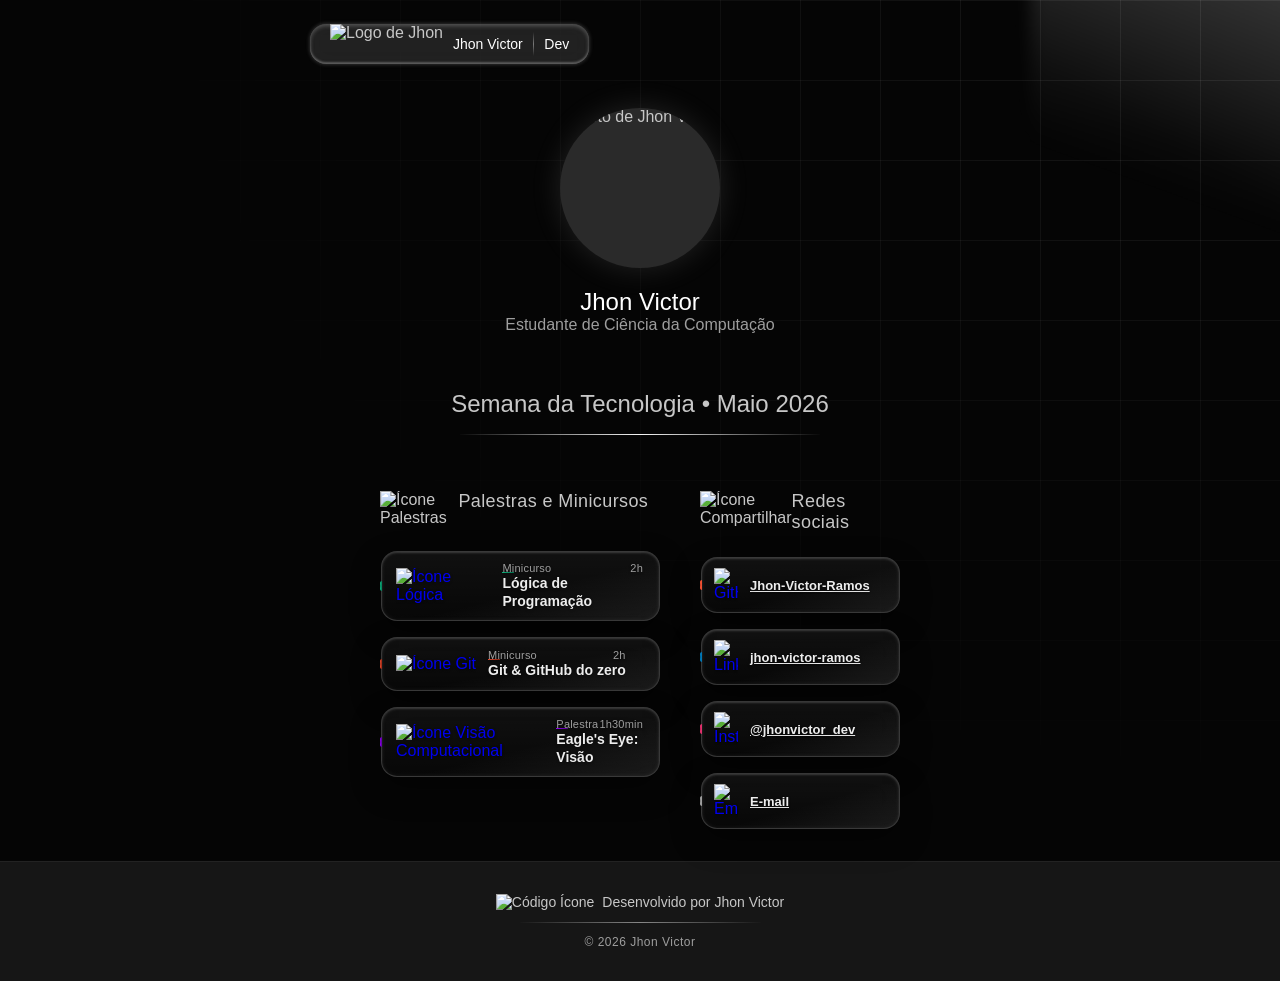
==== index.html @ 37d294ac "test: Estrutura final do site, falta mat. didático" ====
<!DOCTYPE html>
<html lang="pt-br">
<head>
    <meta charset="UTF-8">
    <meta name="viewport" content="width=device-width, initial-scale=1.0">
    <title>Jhon Victor | Semana da Tecnologia</title>
    <link rel="stylesheet" href="style.css">
    <link rel="shortcut icon" href="./assets/icons/jhon-logo-favicon.ico" type="image/x-icon">
    <script src="data.js"></script>
</head>
<body>

    <div class="bg-wrapper">
        <div class="grid-lines"></div>
    </div>

    <div class="god-rays"></div>

    <header class="main-header">
        <div class="header-pill">
            <img src="./assets/icons/jhon-logo.svg" alt="Logo de Jhon" class="header-logo">
            <span class="header-text">Jhon Victor <span class="divider"></span> Dev</span>
        </div>
    </header>

    <main class="content-canvas">
        <div class="grid-light"></div>
        <section class="profile">
            <div class="photo-container">
                <img src="./assets/images/jhon-victor.jpg" alt="Foto de Jhon Victor" class="profile-img">
            </div>
            <h1 class="profile-name">Jhon Victor</h1>
            <p class="profile-degree">Estudante de Ciência da Computação</p>
        </section>

        <section class="hero">
            <h2 class="hero-title">Semana da Tecnologia • Maio 2026</h2>
            <div class="hero-line"></div>
        </section>

        <div class="main-grid">
            
            <section class="grid-column">
                <div class="column-header">
                    <img src="./assets/icons/presentation-chart.svg" alt="Ícone Palestras">
                    <h3>Palestras e Minicursos</h3>
                </div>
                
                <div class="stack">
                    <div class="pill-wrapper">
                        <div class="external-sep">
                            <svg width="2" height="10" viewBox="0 0 2 10" fill="none" xmlns="http://www.w3.org/2000/svg">
                                <path d="M0 2C0 0.895431 0.895431 0 2 0V10C0.895431 10 0 9.10457 0 8V7.5L0.166667 5L0 2Z" fill="url(#grad_logic)"/>
                                <defs>
                                    <linearGradient id="grad_logic" x1="0" y1="5" x2="2" y2="5" gradientUnits="userSpaceOnUse">
                                        <stop stop-color="#10B981"/><stop offset="1" stop-color="#047857"/>
                                    </linearGradient>
                                </defs>
                            </svg>
                        </div>
                        <a href="detalhes.html?id=logica" class="pill-button glass">
                            <img src="./assets/icons/logo-python.svg" alt="Ícone Lógica" class="pill-icon">
                            <div class="pill-content">
                                <div class="pill-meta">
                                    <span class="pill-cat">Minicurso</span>
                                    <span class="pill-dur">2h</span>
                                </div>
                                <div class="inner-sep sep-green"></div> 
                                <span class="pill-title">Lógica de Programação</span>
                            </div>
                        </a>
                    </div>

                    <div class="pill-wrapper">
                        <div class="external-sep">
                            <svg width="2" height="10" viewBox="0 0 2 10" fill="none">
                                <path d="M0 2C0 0.895431 0.895431 0 2 0V10C0.895431 10 0 9.10457 0 8V7.5L0.166667 5L0 2Z" fill="url(#grad_git)"/>
                                <defs>
                                    <linearGradient id="grad_git" x1="0" y1="5" x2="2" y2="5" gradientUnits="userSpaceOnUse">
                                        <stop stop-color="#F05032"/><stop offset="1" stop-color="#8F2412"/>
                                    </linearGradient>
                                </defs>
                            </svg>
                        </div>
                        <a href="detalhes.html?id=git" class="pill-button glass">
                            <img src="./assets/icons/logo-material-didatico.svg" alt="Ícone Git" class="pill-icon">
                            <div class="pill-content">
                                <div class="pill-meta">
                                    <span class="pill-cat">Minicurso</span>
                                    <span class="pill-dur">2h</span>
                                </div>
                                <div class="inner-sep sep-orange"></div>
                                <span class="pill-title">Git & GitHub do zero</span>
                            </div>
                        </a>
                    </div>

                    <div class="pill-wrapper">
                        <div class="external-sep">
                            <svg width="2" height="10" viewBox="0 0 2 10" fill="none">
                                <path d="M0 2C0 0.895431 0.895431 0 2 0V10C0.895431 10 0 9.10457 0 8V7.5L0.166667 5L0 2Z" fill="url(#grad_eagle)"/>
                                <defs>
                                    <linearGradient id="grad_eagle" x1="0" y1="5" x2="2" y2="5" gradientUnits="userSpaceOnUse">
                                        <stop stop-color="#9500FF"/><stop offset="1" stop-color="#53008E"/>
                                    </linearGradient>
                                </defs>
                            </svg>
                        </div>
                        <a href="#" class="pill-button glass">
                            <img src="./assets/icons/eagle-icon.svg" alt="Ícone Visão Computacional" class="pill-icon">
                            <div class="pill-content">
                                <div class="pill-meta">
                                    <span class="pill-cat">Palestra</span>
                                    <span class="pill-dur">1h30min</span>
                                </div>
                                <div class="inner-sep sep-purple"></div>
                                <span class="pill-title">Eagle's Eye: Visão</span>
                            </div>
                        </a>
                    </div>
                </div>
            </section>

            <section class="grid-column">
                <div class="column-header">
                    <img src="./assets/icons/share.svg" alt="Ícone Compartilhar">
                    <h3>Redes sociais</h3>
                </div>
                <div class="stack">
                    <div class="pill-wrapper">
                        <div class="external-sep"><svg width="2" height="10" viewBox="0 0 2 10" fill="none"><path d="M0 2C0 0.895431 0.895431 0 2 0V10C0.895431 10 0 9.10457 0 8V7.5L0.166667 5L0 2Z" fill="#F05032"/></svg></div>
                        <a href="https://github.com/Jhon-Victor-Ramos/" target="_blank" rel="noopener noreferrer" class="pill-button glass social">
                            <img src="./assets/icons/github-icon.svg" alt="GitHub" class="social-icon">
                            <span class="social-text">Jhon-Victor-Ramos</span>
                        </a>
                    </div>
                    
                    <div class="pill-wrapper">
                        <div class="external-sep"><svg width="2" height="10" viewBox="0 0 2 10" fill="none"><path d="M0 2C0 0.895431 0.895431 0 2 0V10C0.895431 10 0 9.10457 0 8V7.5L0.166667 5L0 2Z" fill="#0077B5"/></svg></div>
                        <a href="https://www.linkedin.com/in/jhon-victor-ramos/" target="_blank" rel="noopener noreferrer" class="pill-button glass social">
                            <img src="./assets/icons/linkedin-icon.svg" alt="LinkedIn" class="social-icon">
                            <span class="social-text">jhon-victor-ramos</span>
                        </a>
                    </div>
                    
                    <div class="pill-wrapper">
                        <div class="external-sep"><svg width="2" height="10" viewBox="0 0 2 10" fill="none"><path d="M0 2C0 0.895431 0.895431 0 2 0V10C0.895431 10 0 9.10457 0 8V7.5L0.166667 5L0 2Z" fill="#E1306C"/></svg></div>
                        <a href="https://www.instagram.com/jhonvictor_dev" target="_blank" rel="noopener noreferrer" class="pill-button glass social">
                            <img src="./assets/icons/instagram-icon.svg" alt="Instagram" class="social-icon">
                            <span class="social-text">@jhonvictor_dev</span>
                        </a>
                    </div>
                    
                    <div class="pill-wrapper">
                        <div class="external-sep"><svg width="2" height="10" viewBox="0 0 2 10" fill="none"><path d="M0 2C0 0.895431 0.895431 0 2 0V10C0.895431 10 0 9.10457 0 8V7.5L0.166667 5L0 2Z" fill="#9E9E9E"/></svg></div>
                        <a href="mailto:jhon.vrmartins@gmail.com" class="pill-button glass social">
                            <img src="./assets/icons/email-icon.svg" alt="Email" class="social-icon">
                            <span class="social-text">E-mail</span>
                        </a>
                    </div>
                </div>
            </section>
        </div>
    </main>

    <footer class="main-footer">
        <div class="footer-content">
            <div class="footer-brand">
                <img src="./assets/icons/programming-icon.svg" alt="Código Ícone">
                <span>Desenvolvido por Jhon Victor</span>
            </div>
            <div class="footer-line"></div>
            <p class="copyright">© 2026 Jhon Victor</p>
        </div>
    </footer>

</body>
</html>
---- style.css ----
@charset "UTF-8";

/* ---- IMPORTAÇÃO DE FONTES ---- */
/* Work Sans */
@font-face {
    font-family: 'Work Sans';
    src: url('./assets/fonts/work-sans-v24-latin-regular.woff2') format('woff2');
    font-weight: 400;
    font-style: normal;
    font-display: swap;
}
@font-face {
    font-family: 'Work Sans';
    src: url('./assets/fonts/work-sans-v24-latin-300.woff2') format('woff2');
    font-weight: 300;
    font-style: normal;
    font-display: swap;
}
@font-face {
    font-family: 'Work Sans';
    src: url('./assets/fonts/work-sans-v24-latin-600.woff2') format('woff2');
    font-weight: 600;
    font-style: normal;
    font-display: swap;
}

/* Fira Sans */
@font-face {
    font-family: 'Fira Sans';
    src: url('./assets/fonts/fira-sans-v18-latin-regular.woff2') format('woff2');
    font-weight: 400;
    font-style: normal;
    font-display: swap;
}
@font-face {
    font-family: 'Fira Sans';
    src: url('./assets/fonts/fira-sans-v18-latin-500.woff2') format('woff2');
    font-weight: 500;
    font-style: normal;
    font-display: swap;
}

/* Fira Code */
@font-face {
    font-family: 'Fira Code';
    src: url('./assets/fonts/fira-code-v27-latin-regular.woff2') format('woff2');
    font-weight: 400;
    font-style: normal;
    font-display: swap;
}

/* Prompt */
@font-face {
    font-family: 'Prompt';
    src: url('./assets/fonts/prompt-v12-latin-regular.woff2') format('woff2');
    font-weight: 400;
    font-style: normal;
    font-display: swap;
}

/* --- VARIÁVEIS --- */
:root {
    --G1: #050505; 
    --G2: #161616; 
    --G3: #2A2A2A; 
    --G5: #6B6B6B;
    --G6: #9E9E9E; 
    --G7: #C7C7C7; 
    --G8: #EDEDED;
    --GD: #FFB800;
    --GR1-grad: linear-gradient(90deg, #10B981 0%, #047857 100%);
    --OR1-grad: linear-gradient(90deg, #F05032 0%, #8F2412 100%);
    --PR1-grad: linear-gradient(90deg, #9500FF 0%, #53008E 100%);
    --GD1-grad: linear-gradient(90deg, #FFB800 0%, #FFFFFF 100%);
    --GD2-grad: linear-gradient(180deg, #FFCF53 0%, #FF9900 100%);
}

* { 
    margin: 0; 
    padding: 0; 
    box-sizing: border-box; 
    -webkit-font-smoothing: antialiased;
}

html {
    overflow-x: hidden;
}

body {
    background-color: var(--G1);
    color: var(--G7);
    font-family: 'Work Sans', sans-serif;
    width: 100%;
    min-height: 100vh;
    display: flex;
    flex-direction: column;
    overflow-x: hidden;
    position: relative;
}

/* --- BACKGROUND --- */
.bg-wrapper { 
    position: fixed; 
    top: 0; 
    left: 0; 
    width: 100%; 
    height: 100%; 
    z-index: -1; 
}
.grid-lines {
    position: absolute; 
    width: 100%; 
    height: 100%;
    background-image: linear-gradient(rgba(255,255,255,0.08) 1px, transparent 1px), 
                      linear-gradient(90deg, rgba(255,255,255,0.08) 1px, transparent 1px);
    background-size: 80px 80px;
    -webkit-mask-image: radial-gradient(ellipse at top right, black 0%, transparent 65%);
    mask-image: radial-gradient(ellipse at top right, black 0%, transparent 65%);
}


.god-rays {
    position: absolute;
    top: 0;
    right: 0;
    width: 350px;
    height: 400px;
    pointer-events: none;
    z-index: 0;
    overflow: visible;
    transform: scaleX(-1);
}


.god-rays::after {
    content: "";
    position: absolute;
    top: -50px;
    left: -50px;
    width: 300px;
    height: 400px;
    background:
        linear-gradient(150deg, rgba(255, 255, 255, 0.08) 0%, transparent 50%),
        linear-gradient(160deg, rgba(255, 255, 255, 0.12) 0%, transparent 60%),
        linear-gradient(170deg, rgba(255, 255, 255, 0.05) 0%, transparent 50%);
    filter: blur(8px);
    mix-blend-mode: plus-lighter;
}

/* --- HEADER --- */
.main-header { 
    width: 100vw;
    max-width: 700px;
    margin: 0 auto;
    padding: 24px 20px; 
    display: flex;
}

.header-pill {
    display: inline-flex; 
    align-items: center; 
    gap: 10px;
    padding: 8px 20px;
    height: 40px;
    border-radius: 16px;
    
    background: rgba(235, 235, 235, 0.12);
    
    backdrop-filter: blur(10px);
    -webkit-backdrop-filter: blur(10px);
    
    box-shadow: 
        0px 0px 4px rgba(246, 246, 246, 0.25),
        inset 0px -2px 2px rgba(246, 246, 246, 0.25),
        inset 0px 2px 4px rgba(246, 246, 246, 0.25);
}

.header-logo { 
    height: 40px;
    width: auto;
}

.header-text { 
    color: #FFF; 
    font-size: 14px; 
    font-family: 'Work Sans', sans-serif; 
    font-weight: 400;
}

.header-text { 
    color: #FFF; 
    font-size: 14px; 
    font-family: 'Work Sans', sans-serif; 
    font-weight: 400;
    
    display: flex;  
    align-items: center;
}

.divider { 
    display: block;
    width: 1.5px;
    height: 24px; 
    margin: 0 10px;
    
    background: linear-gradient(
        to bottom, 
        rgba(255, 255, 255, 0) 0%, 
        rgba(255, 255, 255, 0.4) 50%, 
        rgba(255, 255, 255, 0) 100%
    );
}

/* --- MAIN CANVAS --- */
.content-canvas {
    position: relative;
    z-index: 1;
    width: 100%;
    max-width: 700px;
    margin: 0 auto;
    flex-grow: 1;
}

.profile { 
    text-align: center; 
    margin-bottom: 56px; 
    padding-top: 20px; 
}
.photo-container {
    width: 160px; 
    height: 160px; 
    border-radius: 50%; 
    margin: 0 auto 20px;
    background-color: var(--G3);
    box-shadow: 0 0 30px rgba(201, 201, 201, 0.15);
    overflow: hidden;
}
.profile-img {
    width: 100%;
    height: 100%;
    object-fit: cover;
    object-position: top center; 
}
.profile-name { font-family: 'Prompt', sans-serif; font-size: 24px; font-weight: 400; color: #FFF; }
.profile-degree { color: var(--G6); font-size: 16px; }

.hero { text-align: center; margin-bottom: 56px; }
.hero-title { font-size: 24px; font-weight: 400; color: var(--G7); }
.hero-line { 
    width: 100%; 
    max-width: 360px;
    height: 1px;
    margin: 16px auto; 
    background: linear-gradient(90deg, rgba(246, 246, 246, 0.02) 0%, #F6F6F6 50%, rgba(246, 246, 246, 0.02) 100%);
}

/* --- GRID E STACK --- */
.main-grid { 
    display: grid; 
    grid-template-columns: minmax(240px, 280px) minmax(180px, 200px); 
    gap: 40px; 
    justify-content: center; 
}
.column-header { display: grid; grid-template-columns: .25fr 2fr; margin-bottom: 24px; justify-items: center;}
/* .column-header { display: flex; align-items: center; gap: 8px; margin-bottom: 24px; } */
.column-header h3 { font-size: 18px; font-weight: 400; letter-spacing: 0.4px; }
.stack { display: flex; flex-direction: column; gap: 16px; }

/* --- ANATOMIA DO BOTÃO GLASSMORPHISM (NÍVEL PREMIUM) --- */
.pill-wrapper { display: flex; align-items: stretch; position: relative; }
.external-sep { margin-right: -1px; z-index: 2; display: flex; align-items: center; }

.pill-button {
    display: flex; 
    align-items: center; 
    gap: 12px;
    width: 100%; 
    min-height: 54px;
    padding: 10px 16px 10px 14px;
    border-radius: 16px;
    text-decoration: none;
    transition: all 0.3s cubic-bezier(0.25, 0.8, 0.25, 1);
    
    /* Borda sutil de corte do vidro */
    border: 1px solid rgba(255, 255, 255, 0.2);
    position: relative;
    
    /* NOVO: Impede que os reflexos "vazem" para fora das bordas arredondadas */
    overflow: hidden;
}

.pill-meta {
    display: flex;
    justify-content: space-between;
}

/* Glassmorphism com Saturação e Volume */
.glass {
    background: rgba(23, 23, 23, 0.2); /* Fundo um pouco mais denso para dar contraste */
    
    /* O saturate(120%) puxa as cores do fundo e deixa o vidro mais vibrante */
    backdrop-filter: blur(16px) saturate(120%);
    -webkit-backdrop-filter: blur(16px) saturate(120%);
    
    /* Sombras que criam a espessura e elevação da peça */
    box-shadow: 
        0px 12px 30px rgba(0, 0, 0, 0.4),               /* Sombra externa pesada e suave */
        inset 0px 0px 4px 1px rgba(255, 255, 255, 0.05),/* Chanfro interno geral */
        inset 0px 1px 2px rgba(255, 255, 255, 0.15);    /* Luz batendo firme no topo */
}

/* A MAGIA: Reflexo especular diagonal (Luz da Janela) */
.glass::before {
    content: '';
    position: absolute;
    top: 0; left: 0; width: 100%; height: 100%;
    pointer-events: none; /* Deixa o clique passar para o botão */
    background: linear-gradient(to left top, rgba(255,255,255,0.08) 0%, rgba(255,255,255,0) 45%);
    z-index: 1;
}

/* A MAGIA: Reflexo ambiental do teto */
.glass::after {
    content: '';
    position: absolute;
    top: 0; left: 0; width: 100%; height: 100%;
    pointer-events: none;
    background: linear-gradient(to bottom, rgba(255,255,255,0.04) 0%, rgba(255,255,255,0) 100%);
    z-index: 1;
}

/* NOVO: Garante que os ícones e textos fiquem POR CIMA do reflexo do vidro */
.pill-icon, .pill-content, .social-icon, .social-text {
    position: relative;
    z-index: 2; 
    /* Adiciona leve sombra no texto para não sumir contra fundos claros que passem pelo blur */
    text-shadow: 0 1px 3px rgba(0,0,0,0.3);
}

/* 1. O botão reage quando o mouse passa no container inteiro */
.pill-wrapper:hover .pill-button { 
    background: rgba(255, 255, 255, 0.08); /* O vidro "acende" */
    border: 1px solid rgba(255, 255, 255, 0.2); 
    box-shadow: 
        0px 16px 40px rgba(0, 0, 0, 0.6),              /* Sombra aumenta projetando o botão pra frente */
        inset 0px 0px 4px 1px rgba(255, 255, 255, 0.05),
        inset 0px 2px 4px rgba(255, 255, 255, 0.25);   /* Luz de topo fica mais forte */
    transform: translateY(-3px);
}

/* O separador externo acompanha o movimento (mantido igual, funciona muito bem) */
.pill-wrapper:hover .external-sep svg {
    height: 22px; 
    transform: translateY(-3px); 
    filter: brightness(1.3) drop-shadow(0 0 6px rgba(255,255,255,0.3)); 
}
.pill-cat, .pill-dur { font-size: 11px; color: var(--G6); letter-spacing: 0.2px; }

/* Separador Interno 4x1 Rígido */
.inner-sep { 
    width: 12px; 
    height: 1px; 
    margin: -2px 0 1px; 
}
.sep-green { background: var(--GR1-grad); }
.sep-orange { background: var(--OR1-grad); }
.sep-purple { background: var(--PR1-grad); }

.pill-title { font-size: 14px; font-weight: 600; color: var(--G8); line-height: 1.2; }

/* Redes Sociais Adaptadas */
.social { padding-left: 12px; min-height: 48px; }
.social-icon { width: 24px; }
.social-text { font-size: 13px; font-weight: 600; color: var(--G8); text-decoration: underline; }

/* --- FOOTER --- */
.main-footer {
    width: 100%; 
    padding: 32px 20px; 
    background: var(--G2);
    position: relative; 
    overflow: hidden;
    display: flex; 
    align-items: center; 
    justify-content: center;
    margin-top: 2rem;
    border-top: 1px solid rgba(255, 255, 255, 0.05);
}

.main-footer::before {
    content: ""; 
    position: absolute; 
    top: 0; left: 0; 
    width: 100%; height: 100%;
    background-image: url('./assets/icons/footer-texture.svg');
    background-size: cover;
    opacity: 0.1; 
    pointer-events: none;
}

.footer-content { position: relative; z-index: 1; text-align: center; width: 100%; }
.footer-brand { display: flex; align-items: center; justify-content: center; gap: 8px; font-family: 'Fira Sans', sans-serif; font-size: 14px; margin-bottom: 12px; color: var(--G7); }
.footer-line { width: 100%; max-width: 241px; height: 1px; margin: 0 auto 12px; opacity: 0.5; background: linear-gradient(90deg, rgba(246, 246, 246, 0.02) 0%, #F6F6F6 50%, rgba(246, 246, 246, 0.02) 100%); }
.copyright { font-family: 'Fira Sans', sans-serif; font-size: 12px; color: var(--G6); letter-spacing: 0.5px; }


/* =========================================
   PÁGINA 2: DETALHES DO CURSO
   ========================================= */

/* --- HEADER AJUSTES --- */
.header-with-back {
    justify-content: center; 
    position: relative;
}
.header-with-back .header-pill {
    margin-left: 0;
}
.back-button {
    position: absolute;
    left: 20px;
    top: 50%;
    transform: translateY(-50%);
    display: flex;
    align-items: center;
    gap: 4px;
    color: var(--G6);
    text-decoration: none;
    font-size: 16px;
    transition: color 0.3s ease;
}
.back-button:hover {
    color: #FFF;
}

/* --- HERO DO CURSO --- */
.course-hero {
    display: flex;
    align-items: center;
    justify-content: center;
    gap: 60px;
    margin: 40px 0 80px;
}
.hero-image-container {
    width: 200px;
    height: 200px;
    display: flex;
    justify-content: center;
    align-items: center;
}
.course-hero-img {
    width: 100%;
    height: auto;
    object-fit: contain;
    filter: drop-shadow(0 0 30px rgba(255, 255, 255, 0.1));
}

.course-info {
    display: flex;
    flex-direction: column;
    align-items: flex-start;
    width: 100%;
    max-width: 360px; /* A Caixa Invisível */
}

.course-meta { 
    display: flex;
    justify-content: space-between;
    align-items: flex-start;
    width: 100%; 
    margin-bottom: 8px; 
}

.category-group {
    display: flex;
    flex-direction: column;
    gap: 4px;
}

.course-title {
    font-family: 'Prompt', sans-serif;
    font-size: 32px;
    font-weight: 600;
    color: #FFF;
    line-height: 1.1;
    margin-top: 4px;
    margin-bottom: 24px;
    width: 100%;
}

.btn-download {
    align-self: flex-end; /* Ancora à direita */
    display: inline-flex;
    align-items: center;
    gap: 8px;
    background: var(--GD2-grad);
    color: var(--G1);
    font-family: 'Work Sans', sans-serif;
    font-size: 13px;
    font-weight: bold;
    text-transform: uppercase;
    text-decoration: none;
    padding: 12px 20px;
    border-radius: 24px;
    border: 4px solid rgba(246, 246, 246, 0.30);
    box-shadow: 0 4px 15px rgb(255, 184, 0, .3), inset 0 2px 4px #C7C7C7;
    transition: all 0.3s ease;
}
.btn-download:hover {
    transform: translateY(-1px) scale(1.02);
    box-shadow: 0 4px 15px rgb(255, 184, 0, .7), inset 0 2px 4px #C7C7C7;
}

/* --- CARROSSEL E HEADER DE MATERIAIS --- */
.materials-header {
    display: flex;
    justify-content: center;
    align-items: center;
    gap: 12px;
    margin-bottom: 32px;
    position: relative;
    width: 100%;
}
.materials-header::after {
    content: '';
    position: absolute;
    bottom: -16px;
    left: 50%;
    transform: translateX(-50%);
    width: 250px;
    height: 1px;
    background: linear-gradient(90deg, transparent, rgba(255,255,255,0.2), transparent);
}
.section-icon {
    width: 24px;
}

.carousel-wrapper {
    position: relative;
    width: 100%;
    overflow: hidden;
    padding: 10px 0;
}


.carousel-track {
    display: flex;
    gap: 20px;
    overflow-x: auto;
    padding-bottom: 24px;
    scroll-snap-type: x mandatory;
    scroll-behavior: smooth;
    -ms-overflow-style: none;  
    scrollbar-width: none;  
    width: 100%; /* Garante que o trilho não quebre o layout */
}
.carousel-track::-webkit-scrollbar { display: none; }

/* O Card do Material */
.material-card {
    min-width: 300px;
    max-width: 300px;
    flex-shrink: 0;
    scroll-snap-align: center;
    border-radius: 16px;
    padding: 16px;
    display: flex;
    flex-direction: column;
    gap: 16px;
    
    /* Transições do Observer */
    transition: transform 0.4s cubic-bezier(0.25, 0.8, 0.25, 1), 
                box-shadow 0.4s ease, 
                opacity 0.4s ease;
    opacity: 0.4; /* Estado apagado */
    transform: scale(0.95);
}

/* O Card Ativo (no meio da tela) */
.material-card.active-card {
    opacity: 1;
    transform: scale(1);
    box-shadow: 0px 0px 20px rgba(255, 255, 255, 0.1), 
                inset 0px 0px 4px rgba(246, 246, 246, 0.05);
    border: 1px solid rgba(255, 255, 255, 0.2);
}

/* Área da Imagem */
.thumb-container {
    width: 100%;
    aspect-ratio: 16 / 9;
    border-radius: 8px;
    overflow: hidden;
    box-shadow: 0px 4px 12px rgba(0, 0, 0, 0.3);
}
.thumb-placeholder {
    width: 100%;
    height: 100%;
    background: #C7C7C7;
}
.material-thumb {
    width: 100%;
    height: 100%;
    object-fit: cover;
}

/* Conteúdo do Card */
.card-content { 
    display: flex; 
    flex-direction: column; 
    gap: 10px; 
    flex-grow: 1; 
}
.cat-wrapper {
    display: flex;
    flex-direction: column;
    gap: 2px;
}
.card-sep {
    width: 100%;
    height: 2px;
    border-radius: 2px;
    opacity: 0.8;
}

.material-title {
    display: flex;
    align-items: flex-start;
    justify-content: space-between;
    gap: 12px;
    font-size: 14px;
    font-weight: 600;
    color: var(--G8);
    line-height: 1.4;
    text-decoration: none;
}
.material-title:hover { text-decoration: underline dashed 1.5px var(--G6); }

.title-text {
    display: -webkit-box;
    -webkit-line-clamp: 2;
    line-clamp: 2;
    -webkit-box-orient: vertical;
    overflow: hidden;
    transition: .1s ease-in-out all;
}


.external-icon {
    width: 16px;
    height: 16px;
    flex-shrink: 0;
    margin-top: 2px;
    opacity: 0.5; 
    transition: opacity 0.3s ease, transform 0.3s ease;
}

.material-title:hover .external-icon {
    opacity: 1;
    transform: translate(2px, -2px);
    filter: brightness(1.2);
}

.material-desc {
    font-size: 11px;
    line-height: 1.4;
    color: var(--G6);
    display: -webkit-box;
    -webkit-line-clamp: 3;
    line-clamp: 3;
    -webkit-box-orient: vertical;
    overflow: hidden;
}

/* --- ESTILO DAS SETAS DO CARROSSEL --- */
.nav-arrow {
    background: transparent;
    border: none;
    cursor: pointer;
    display: none; 
    padding: 8px; 
}
.arrow-icon {
    width: 24px;
    height: 24px;
    opacity: 0.5; 
    transition: all 0.3s ease;
}
.nav-arrow:hover .arrow-icon { 
    opacity: 1; 
    filter: brightness(1.5) drop-shadow(0 0 8px rgba(255,255,255,0.3)); 
}
.nav-arrow:disabled .arrow-icon {
    opacity: 0.15;
    cursor: not-allowed;
    filter: none;
}
.nav-arrow:disabled {
    cursor: not-allowed;
}

/* --- RESPONSIVIDADE PÁGINA 2 --- */
@media (max-width: 640px) {
    .header-with-back { justify-content: flex-end; }
    .course-hero {
        flex-direction: column;
        gap: 24px;
        text-align: center;
        margin: 24px 0 56px;
    }
    
    .course-info {
        align-items: center; 
    }
    
    .course-title { font-size: 28px; text-align: center; }
    .course-meta { width: 75%; }
    
    .btn-download {
        align-self: center;
    }

    .carousel-track {
        padding-left: calc(50% - 150px);
        padding-right: calc(50% - 150px);
    }
}

@media (max-width: 768px) {
    
    .content-canvas {
        padding: 0 24px;
    }

    .main-grid {
        max-width: 50dvw;
        grid-template-columns: 1fr;
        grid: center;
        gap: 48px;
        margin: 0 auto;
        justify-items: center;
        align-items: center;
    }

    .main-grid .grid-column:nth-child(2) .stack {
        display: grid;
        grid-template-columns: 1fr 1fr;
        gap: 16px;
    }

    .grid-column:first-child {
        width: 100%;
    }

    .grid-column:first-child .stack .pill-wrapper .pill-button.glass {
        width: 100%;
        justify-content: space-evenly;
    }

    .main-grid .grid-column:nth-child(2) .pill-button {
        padding: 8px 12px;
        gap: 8px;
        min-height: 48px;
    }

    .social-text {
        font-size: 11px;
        white-space: nowrap;
        overflow: hidden;
        text-overflow: ellipsis;
    }
}
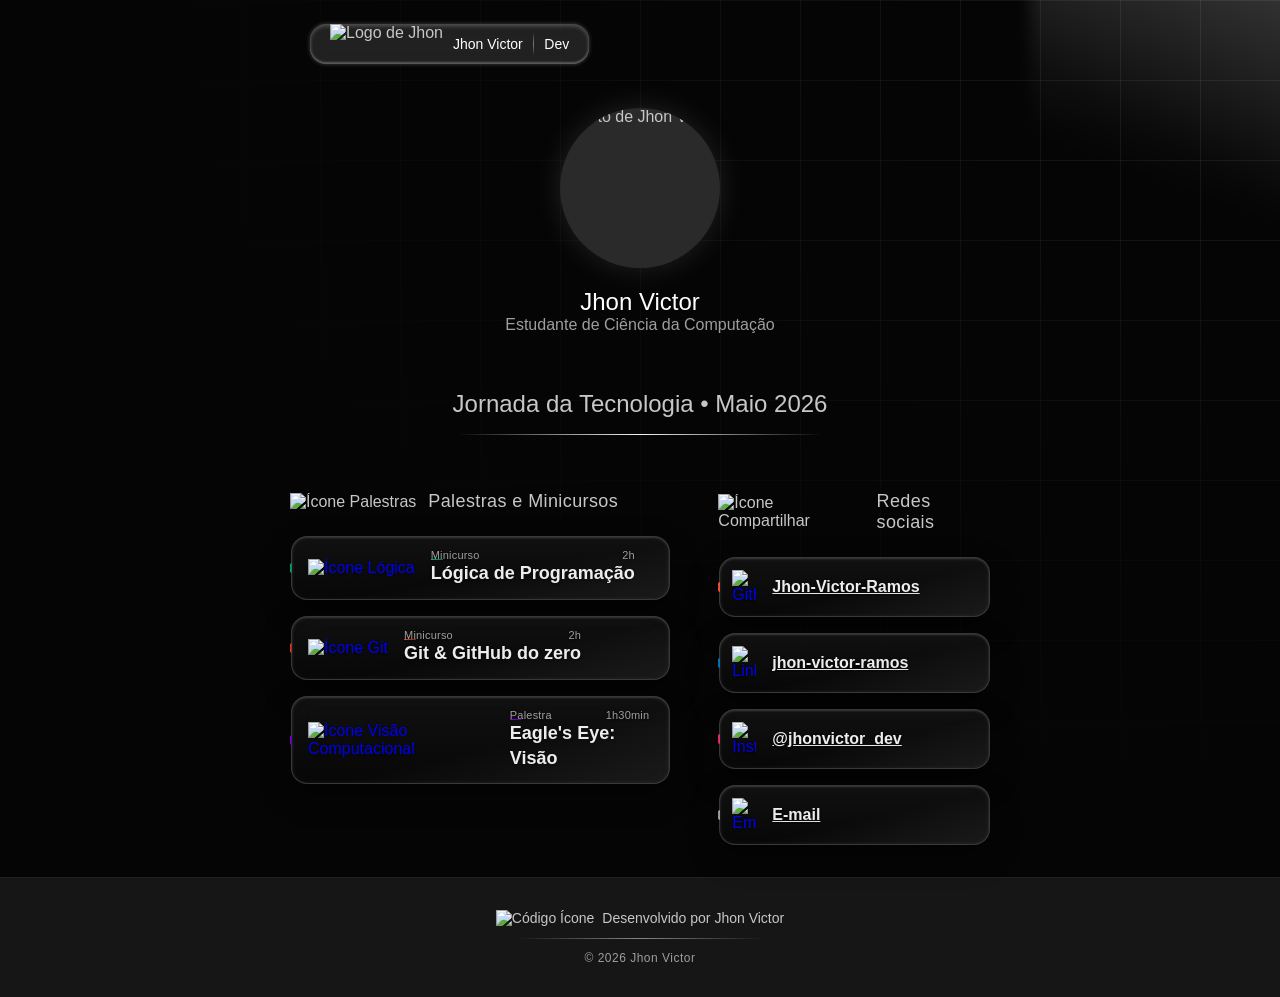
==== commit e60e1a6e: "fix: Corrigi o nome do evento" ====
--- a/index.html
+++ b/index.html
@@ -3,7 +3,13 @@
 <head>
     <meta charset="UTF-8">
     <meta name="viewport" content="width=device-width, initial-scale=1.0">
-    <title>Jhon Victor | Semana da Tecnologia</title>
+    <title>Jhon Victor | Jornada da Tecnologia</title>
+    <meta name="description" content="Materiais, minicursos e palestras ministrados por Jhon Victor na Jornada da Tecnologia 2026.">
+    <meta property="og:title" content="Jhon Victor | Jornada da Tecnologia">
+    <meta property="og:description" content="Acesse todos os materiais didáticos, slides e recomendações dos minicursos.">
+    <meta property="og:image" content="./assets/images/preview.jpg">
+    <meta property="og:type" content="website">
+    <meta name="theme-color" content="#050505">
     <link rel="stylesheet" href="style.css">
     <link rel="shortcut icon" href="./assets/icons/jhon-logo-favicon.ico" type="image/x-icon">
     <script src="data.js"></script>
@@ -34,7 +40,7 @@
         </section>
 
         <section class="hero">
-            <h2 class="hero-title">Semana da Tecnologia • Maio 2026</h2>
+            <h2 class="hero-title">Jornada da Tecnologia • Maio 2026</h2>
             <div class="hero-line"></div>
         </section>
 
@@ -175,4 +181,4 @@
     </footer>
 
 </body>
-</html>+</html>
--- a/style.css
+++ b/style.css
@@ -257,13 +257,23 @@
 /* --- GRID E STACK --- */
 .main-grid { 
     display: grid; 
-    grid-template-columns: minmax(240px, 280px) minmax(180px, 200px); 
-    gap: 40px; 
+    grid-template-columns: 1.4fr 1fr; 
+    gap: 48px;
     justify-content: center; 
-}
-.column-header { display: grid; grid-template-columns: .25fr 2fr; margin-bottom: 24px; justify-items: center;}
-/* .column-header { display: flex; align-items: center; gap: 8px; margin-bottom: 24px; } */
-.column-header h3 { font-size: 18px; font-weight: 400; letter-spacing: 0.4px; }
+    width: 100%;
+}
+.column-header { 
+    display: flex; 
+    align-items: center; 
+    gap: 12px; /* Essa é a "cola" que segura o ícone a exatos 12px do título */
+    margin-bottom: 24px; 
+    justify-content: flex-start; /* No PC, fica ancorado à esquerda */
+}
+.column-header h3 { 
+    font-size: 18px; 
+    font-weight: 400; 
+    letter-spacing: 0.4px; 
+}
 .stack { display: flex; flex-direction: column; gap: 16px; }
 
 /* --- ANATOMIA DO BOTÃO GLASSMORPHISM (NÍVEL PREMIUM) --- */
@@ -273,19 +283,16 @@
 .pill-button {
     display: flex; 
     align-items: center; 
-    gap: 12px;
+    gap: 16px;
     width: 100%; 
-    min-height: 54px;
-    padding: 10px 16px 10px 14px;
+    min-height: 64px;
+    padding: 12px 20px 12px 16px;
     border-radius: 16px;
     text-decoration: none;
     transition: all 0.3s cubic-bezier(0.25, 0.8, 0.25, 1);
     
-    /* Borda sutil de corte do vidro */
     border: 1px solid rgba(255, 255, 255, 0.2);
     position: relative;
-    
-    /* NOVO: Impede que os reflexos "vazem" para fora das bordas arredondadas */
     overflow: hidden;
 }
 
@@ -329,7 +336,6 @@
     z-index: 1;
 }
 
-/* NOVO: Garante que os ícones e textos fiquem POR CIMA do reflexo do vidro */
 .pill-icon, .pill-content, .social-icon, .social-text {
     position: relative;
     z-index: 2; 
@@ -366,12 +372,12 @@
 .sep-orange { background: var(--OR1-grad); }
 .sep-purple { background: var(--PR1-grad); }
 
-.pill-title { font-size: 14px; font-weight: 600; color: var(--G8); line-height: 1.2; }
+.pill-title { font-size: 18px; font-weight: 600; color: var(--G8); line-height: 1.4; }
 
 /* Redes Sociais Adaptadas */
 .social { padding-left: 12px; min-height: 48px; }
 .social-icon { width: 24px; }
-.social-text { font-size: 13px; font-weight: 600; color: var(--G8); text-decoration: underline; }
+.social-text { font-size: 16px; font-weight: 600; color: var(--G8); text-decoration: underline; }
 
 /* --- FOOTER --- */
 .main-footer {
@@ -727,46 +733,73 @@
 }
 
 @media (max-width: 768px) {
-    
-    .content-canvas {
-        padding: 0 24px;
-    }
-
+    .content-canvas { padding: 0 24px; }
+    
+    /* Ajustes da Home (Página 1) */
     .main-grid {
-        max-width: 50dvw;
+        width: 100%;
+        max-width: 400px;
+        margin: 0 auto;
         grid-template-columns: 1fr;
-        grid: center;
         gap: 48px;
-        margin: 0 auto;
-        justify-items: center;
-        align-items: center;
-    }
-
+    }
     .main-grid .grid-column:nth-child(2) .stack {
         display: grid;
         grid-template-columns: 1fr 1fr;
         gap: 16px;
     }
-
-    .grid-column:first-child {
-        width: 100%;
-    }
-
+    .grid-column:first-child { width: 100%; }
     .grid-column:first-child .stack .pill-wrapper .pill-button.glass {
         width: 100%;
         justify-content: space-evenly;
     }
-
     .main-grid .grid-column:nth-child(2) .pill-button {
         padding: 8px 12px;
         gap: 8px;
         min-height: 48px;
     }
-
     .social-text {
         font-size: 11px;
         white-space: nowrap;
         overflow: hidden;
         text-overflow: ellipsis;
     }
+
+    /* Ajustes Detalhes do Curso (Página 2) */
+    .header-with-back { justify-content: flex-end; }
+    .course-hero {
+        flex-direction: column;
+        gap: 24px;
+        text-align: center;
+        margin: 24px 0 56px;
+    }
+    .course-info { align-items: center; }
+    .course-title { font-size: 28px; text-align: center; }
+    .course-meta { width: 75%; }
+    .btn-download { align-self: center; }
+    .carousel-track {
+        padding-left: calc(50% - 150px);
+        padding-right: calc(50% - 150px);
+    }
+}
+
+/* --- RESPONSIVIDADE CARROSSEL (DESKTOP) --- */
+@media (min-width: 768px) {
+    .nav-arrow { display: block; } 
+    
+    .carousel-wrapper {
+        display: flex;
+        align-items: center;
+        justify-content: center;
+        gap: 16px;
+        width: 100%;
+        max-width: 800px;
+        margin: 0 auto;
+    }
+
+    .carousel-track {
+        max-width: 650px; 
+        padding-left: calc(50% - 150px);
+        padding-right: calc(50% - 150px);
+    }
 }
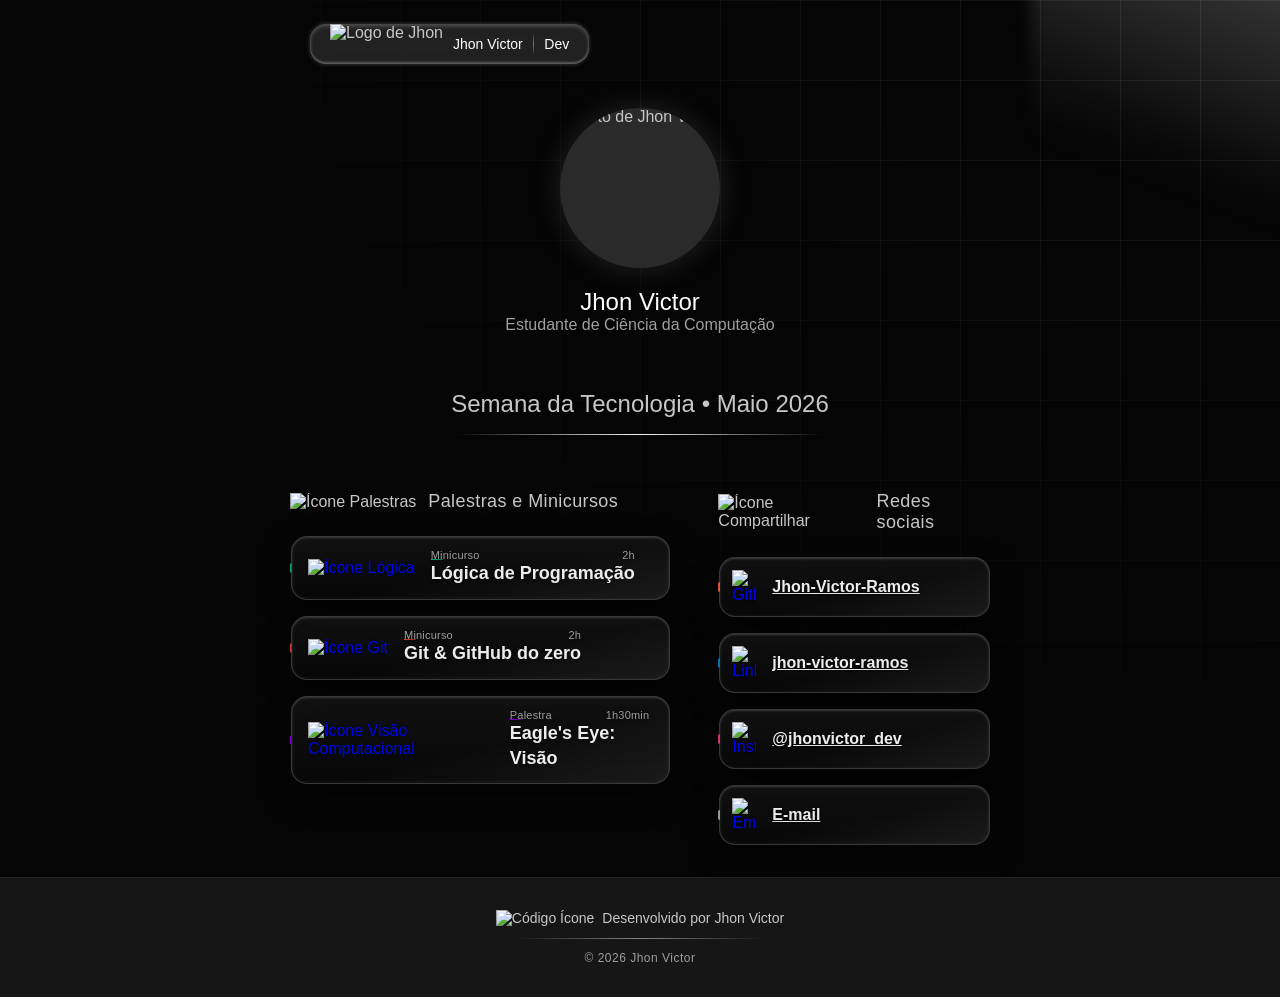
==== commit 2e512b45: "feat: Adição da seção de visão computacional" ====
--- a/index.html
+++ b/index.html
@@ -3,9 +3,9 @@
 <head>
     <meta charset="UTF-8">
     <meta name="viewport" content="width=device-width, initial-scale=1.0">
-    <title>Jhon Victor | Jornada da Tecnologia</title>
-    <meta name="description" content="Materiais, minicursos e palestras ministrados por Jhon Victor na Jornada da Tecnologia 2026.">
-    <meta property="og:title" content="Jhon Victor | Jornada da Tecnologia">
+    <title>Jhon Victor | Semana da Tecnologia</title>
+    <meta name="description" content="Materiais, minicursos e palestras ministrados por Jhon Victor na Semana da Tecnologia 2026.">
+    <meta property="og:title" content="Jhon Victor | Semana da Tecnologia">
     <meta property="og:description" content="Acesse todos os materiais didáticos, slides e recomendações dos minicursos.">
     <meta property="og:image" content="./assets/images/preview.jpg">
     <meta property="og:type" content="website">
@@ -40,7 +40,7 @@
         </section>
 
         <section class="hero">
-            <h2 class="hero-title">Jornada da Tecnologia • Maio 2026</h2>
+            <h2 class="hero-title">Semana da Tecnologia • Maio 2026</h2>
             <div class="hero-line"></div>
         </section>
 
@@ -112,7 +112,7 @@
                                 </defs>
                             </svg>
                         </div>
-                        <a href="#" class="pill-button glass">
+                        <a href="detalhes.html?id=visao-computacional" class="pill-button glass">
                             <img src="./assets/icons/eagle-icon.svg" alt="Ícone Visão Computacional" class="pill-icon">
                             <div class="pill-content">
                                 <div class="pill-meta">
@@ -181,4 +181,4 @@
     </footer>
 
 </body>
-</html>
+</html>
--- a/style.css
+++ b/style.css
@@ -255,26 +255,34 @@
 }
 
 /* --- GRID E STACK --- */
+/* --- GRID E STACK (LAYOUT DESKTOP) --- */
 .main-grid { 
     display: grid; 
+    /* AQUI ESTÁ A MÁGICA DAS 2 COLUNAS: 1.4fr para cursos, 1fr para redes */
     grid-template-columns: 1.4fr 1fr; 
-    gap: 48px;
-    justify-content: center; 
-    width: 100%;
-}
+    gap: 48px; 
+    width: 100%; 
+}
+
 .column-header { 
     display: flex; 
     align-items: center; 
-    gap: 12px; /* Essa é a "cola" que segura o ícone a exatos 12px do título */
+    gap: 12px; 
     margin-bottom: 24px; 
-    justify-content: flex-start; /* No PC, fica ancorado à esquerda */
-}
+    justify-content: flex-start; /* Alinhado à esquerda no PC */
+}
+
 .column-header h3 { 
     font-size: 18px; 
     font-weight: 400; 
     letter-spacing: 0.4px; 
 }
-.stack { display: flex; flex-direction: column; gap: 16px; }
+
+.stack { 
+    display: flex; 
+    flex-direction: column; 
+    gap: 16px; 
+}
 
 /* --- ANATOMIA DO BOTÃO GLASSMORPHISM (NÍVEL PREMIUM) --- */
 .pill-wrapper { display: flex; align-items: stretch; position: relative; }
@@ -705,67 +713,81 @@
     cursor: not-allowed;
 }
 
+/* --- SEÇÃO DE PALESTRANTES --- */
+.speakers-section {
+    display: flex;
+    flex-direction: column;
+    align-items: center;
+    width: 100%;
+    margin-bottom: 64px; /* Afasta da seção de materiais */
+}
+
+/* No celular: Grid de 3 colunas (2 linhas) */
+.speakers-grid {
+    display: grid;
+    grid-template-columns: repeat(3, 1fr);
+    gap: 24px 16px;
+    width: 100%;
+    max-width: 400px;
+    margin: 0 auto;
+}
+
+.speaker-card {
+    display: flex;
+    flex-direction: column;
+    align-items: center;
+    gap: 12px;
+    text-align: center;
+}
+
+.speaker-photo {
+    width: 80px;
+    height: 80px;
+    border-radius: 50%;
+    background-color: var(--G3);
+    border: 2px solid rgba(255,255,255,0.15); 
+    overflow: hidden;
+    box-shadow: 0 8px 16px rgba(0,0,0,0.4);
+    transition: transform 0.3s ease;
+}
+
+.speaker-card:hover .speaker-photo {
+    transform: translateY(-4px) scale(1.05);
+    border-color: rgba(255,255,255,0.4);
+    box-shadow: 0 0 16px var(--G3);
+}
+
+.speaker-photo img {
+    width: 100%;
+    height: 100%;
+    object-fit: cover;
+    object-position: top center; 
+}
+
+.speaker-name {
+    font-size: 13px;
+    color: var(--G8);
+    font-weight: 500;
+    line-height: 1.2;
+}
+
+/* Adaptação para o Desktop */
+@media (min-width: 768px) {
+    .speakers-grid {
+        grid-template-columns: repeat(6, 1fr);
+        max-width: 800px;
+        gap: 24px;
+    }
+    .speaker-photo {
+        width: 90px;
+        height: 90px;
+    }
+}
+
 /* --- RESPONSIVIDADE PÁGINA 2 --- */
+/* --- CELULARES (Até 640px) --- */
 @media (max-width: 640px) {
-    .header-with-back { justify-content: flex-end; }
-    .course-hero {
-        flex-direction: column;
-        gap: 24px;
-        text-align: center;
-        margin: 24px 0 56px;
-    }
-    
-    .course-info {
-        align-items: center; 
-    }
-    
-    .course-title { font-size: 28px; text-align: center; }
-    .course-meta { width: 75%; }
-    
-    .btn-download {
-        align-self: center;
-    }
-
-    .carousel-track {
-        padding-left: calc(50% - 150px);
-        padding-right: calc(50% - 150px);
-    }
-}
-
-@media (max-width: 768px) {
-    .content-canvas { padding: 0 24px; }
-    
-    /* Ajustes da Home (Página 1) */
-    .main-grid {
-        width: 100%;
-        max-width: 400px;
-        margin: 0 auto;
-        grid-template-columns: 1fr;
-        gap: 48px;
-    }
-    .main-grid .grid-column:nth-child(2) .stack {
-        display: grid;
-        grid-template-columns: 1fr 1fr;
-        gap: 16px;
-    }
-    .grid-column:first-child { width: 100%; }
-    .grid-column:first-child .stack .pill-wrapper .pill-button.glass {
-        width: 100%;
-        justify-content: space-evenly;
-    }
-    .main-grid .grid-column:nth-child(2) .pill-button {
-        padding: 8px 12px;
-        gap: 8px;
-        min-height: 48px;
-    }
-    .social-text {
-        font-size: 11px;
-        white-space: nowrap;
-        overflow: hidden;
-        text-overflow: ellipsis;
-    }
-
-    /* Ajustes Detalhes do Curso (Página 2) */
+    /* Ajustes Finos Página 2 */
     .header-with-back { justify-content: flex-end; }
     .course-hero {
         flex-direction: column;
@@ -783,10 +805,52 @@
     }
 }
 
-/* --- RESPONSIVIDADE CARROSSEL (DESKTOP) --- */
+/* --- CELULARES E TABLETS (Até 768px) --- */
+@media (max-width: 768px) {
+    .content-canvas { padding: 0 24px; }
+    
+    /* Layout Home: Força 1 coluna */
+    .main-grid {
+        width: 100%;
+        max-width: 400px;
+        margin: 0 auto;
+        grid-template-columns: 1fr; 
+        gap: 48px;
+    }
+    
+    /* Centraliza títulos das seções */
+    .column-header { justify-content: center; }
+
+    /* Redes Sociais viram Grid 2x2 */
+    .main-grid .grid-column:nth-child(2) .stack {
+        display: grid;
+        grid-template-columns: 1fr 1fr;
+        gap: 16px;
+    }
+    .grid-column:first-child { width: 100%; }
+    .grid-column:first-child .stack .pill-wrapper .pill-button.glass {
+        width: 100%;
+        justify-content: space-evenly;
+    }
+    .main-grid .grid-column:nth-child(2) .pill-button {
+        padding: 8px 12px;
+        gap: 8px;
+        min-height: 48px;
+    }
+    .social-text {
+        font-size: 11px;
+        white-space: nowrap;
+        overflow: hidden;
+        text-overflow: ellipsis;
+    }
+}
+
+/* --- COMPUTADORES (Acima de 768px) --- */
 @media (min-width: 768px) {
+    /* Exibe as setas do carrossel */
     .nav-arrow { display: block; } 
     
+    /* Faz o carrossel vazar o limite de 700px para caber as setas */
     .carousel-wrapper {
         display: flex;
         align-items: center;
@@ -797,6 +861,7 @@
         margin: 0 auto;
     }
 
+    /* Trava o trilho para a matemática do 1º card centralizado funcionar */
     .carousel-track {
         max-width: 650px; 
         padding-left: calc(50% - 150px);
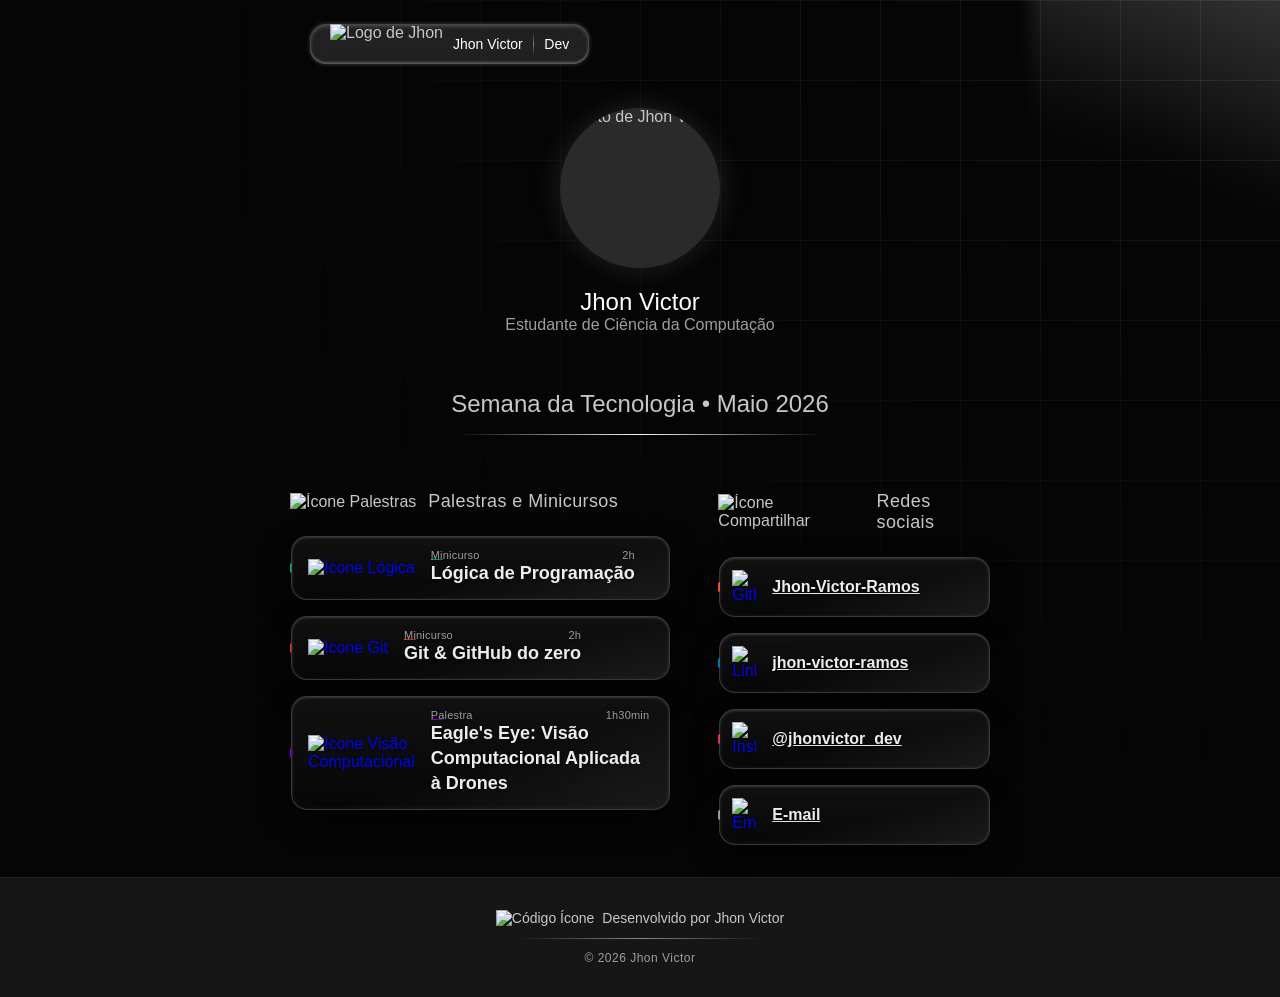
==== commit 2d7a734d: "Merge branch 'main' of github.com:Jhon-Victor-Ramos/site-semana-da-tecnologia-2026" ====
--- a/index.html
+++ b/index.html
@@ -120,7 +120,7 @@
                                     <span class="pill-dur">1h30min</span>
                                 </div>
                                 <div class="inner-sep sep-purple"></div>
-                                <span class="pill-title">Eagle's Eye: Visão</span>
+                                <span class="pill-title">Eagle's Eye: Visão Computacional Aplicada à Drones</span>
                             </div>
                         </a>
                     </div>
@@ -181,4 +181,4 @@
     </footer>
 
 </body>
-</html>+</html>
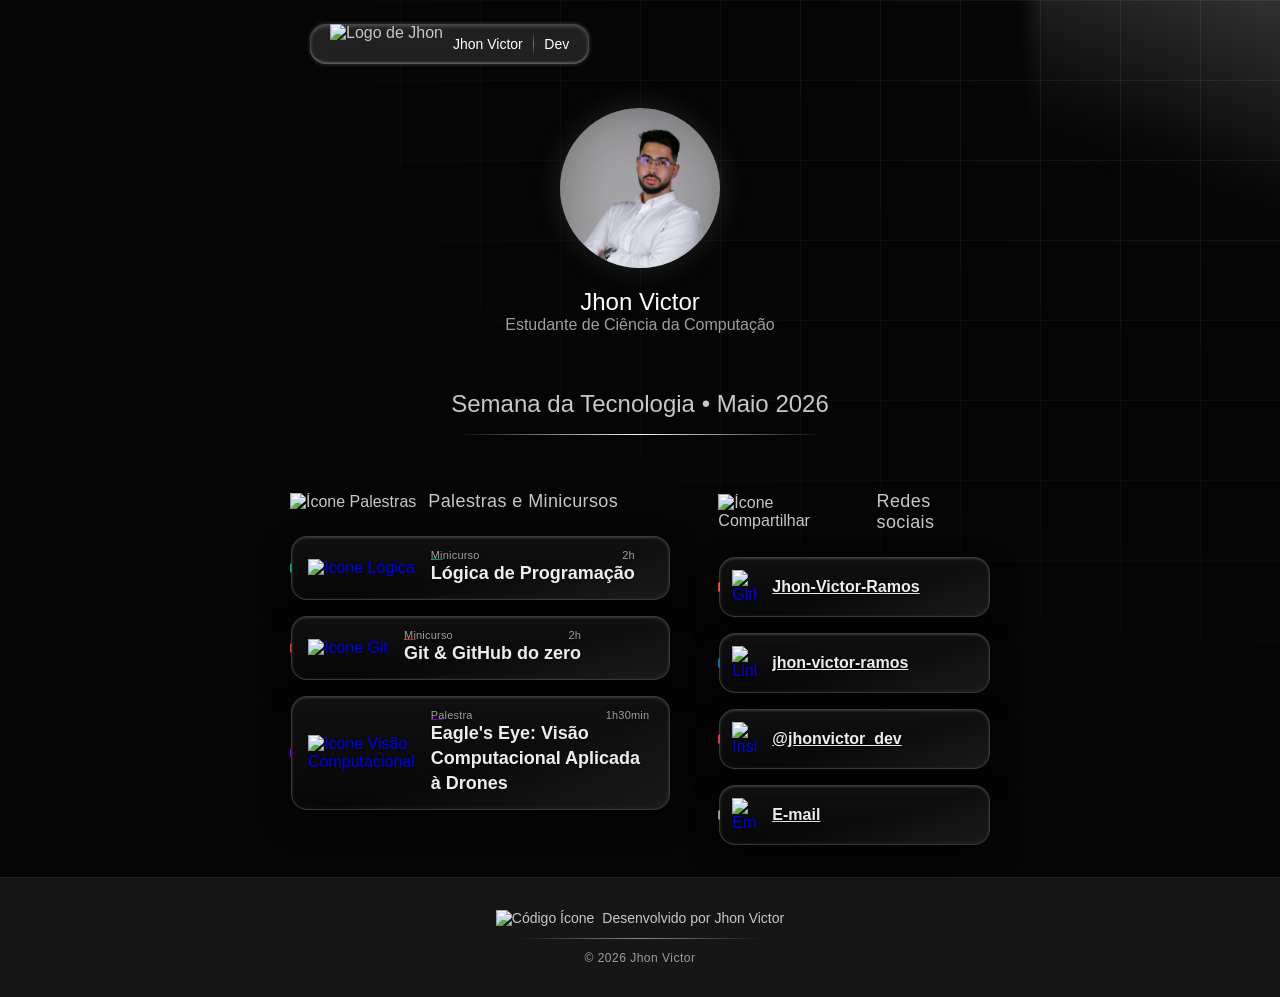
==== commit 00818bb5: "feat: adição da foto de clara com correção dos arquivos para .webp" ====
--- a/index.html
+++ b/index.html
@@ -33,7 +33,7 @@
         <div class="grid-light"></div>
         <section class="profile">
             <div class="photo-container">
-                <img src="./assets/images/jhon-victor.jpg" alt="Foto de Jhon Victor" class="profile-img">
+                <img src="./assets/images/jhon-victor.webp" alt="Foto de Jhon Victor" class="profile-img">
             </div>
             <h1 class="profile-name">Jhon Victor</h1>
             <p class="profile-degree">Estudante de Ciência da Computação</p>
